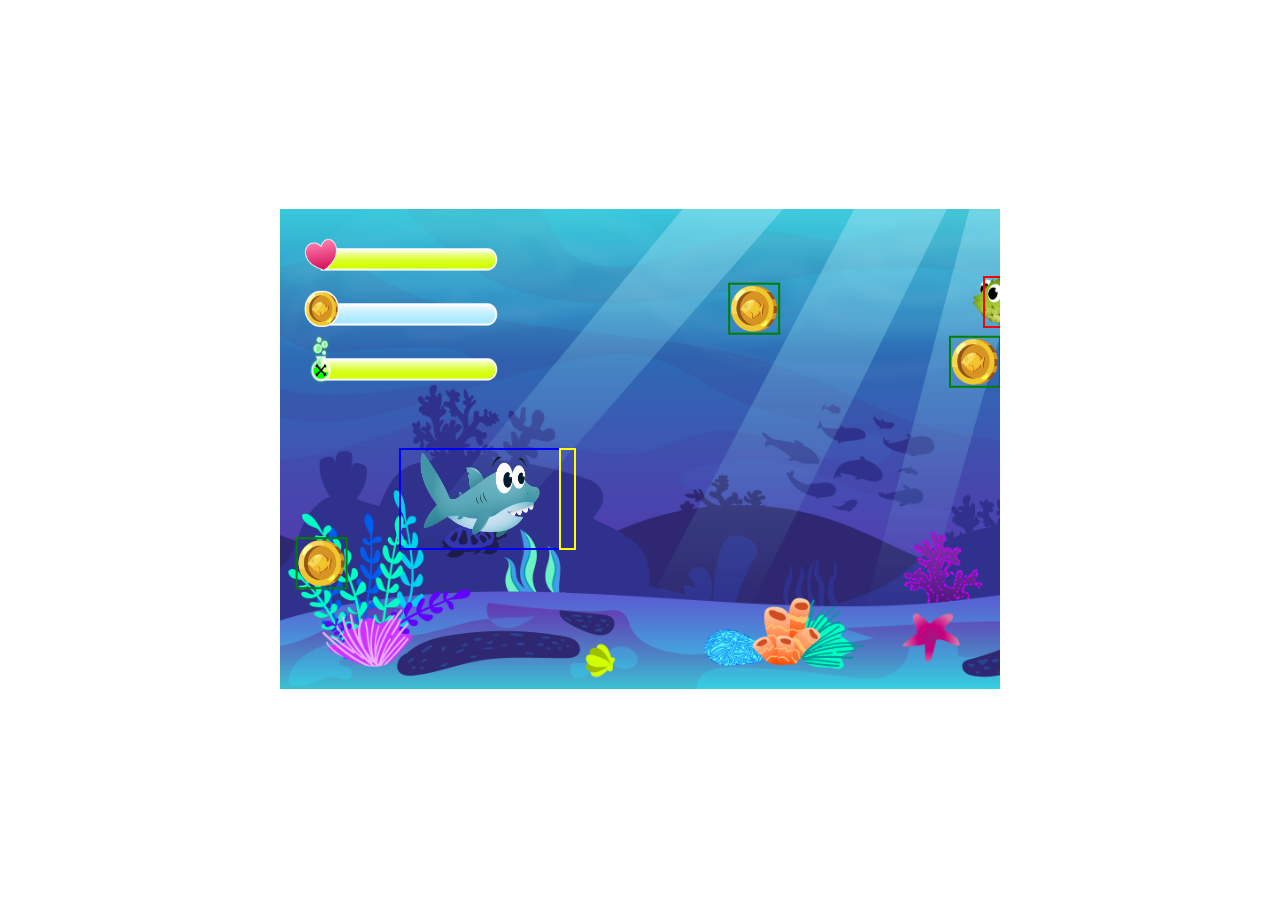
==== index.html @ baff00b7 "tail attack completes fully, hitboxes and collision physics added, hurt animation, bubble shoot with" ====
<!doctype html>
<html lang="en">
  <head>
    <meta charset="UTF-8" />
    <meta name="viewport" content="width=device-width, initial-scale=1.0" />
    <title>Document</title>

    <link rel="stylesheet" href="./style.css" />

    <script src="./scripts/models/drawableObject.class.js"></script>
     <script src="./scripts/models/statusbar.class.js"></script>
     <script src="./scripts/models/moveableObject.class.js"></script>
     <script src="./scripts/models/background.class.js"></script>
     <script src="./scripts/models/character.class.js"></script>
     <script src="./scripts/models/enemy.class.js"></script>
     <script src="./scripts/models/bubble.class.js"></script>
     <script src="./scripts/models/coin.class.js"></script>

     <script src="./levels/level1.js"></script>
    <script src="./scripts/models/world.class.js"></script>
    
    
    <script src="./scripts/models/keyboard.class.js"></script>
    <script src="./scripts/game.js"></script>
    
  </head>
  <body onload="init()">
    <div class="canvas-wrapper">
      <canvas id="canvas" height="480" width="720"></canvas>
    </div>
  </body>
</html>
---- style.css ----
body {
    display: flex;
    flex-direction: column;
    align-items: center;
    height: 98vh;
    justify-content: center;
}

canvas {
    background-color: black;
}


.canvas-wrapper {
    display: flex;
}
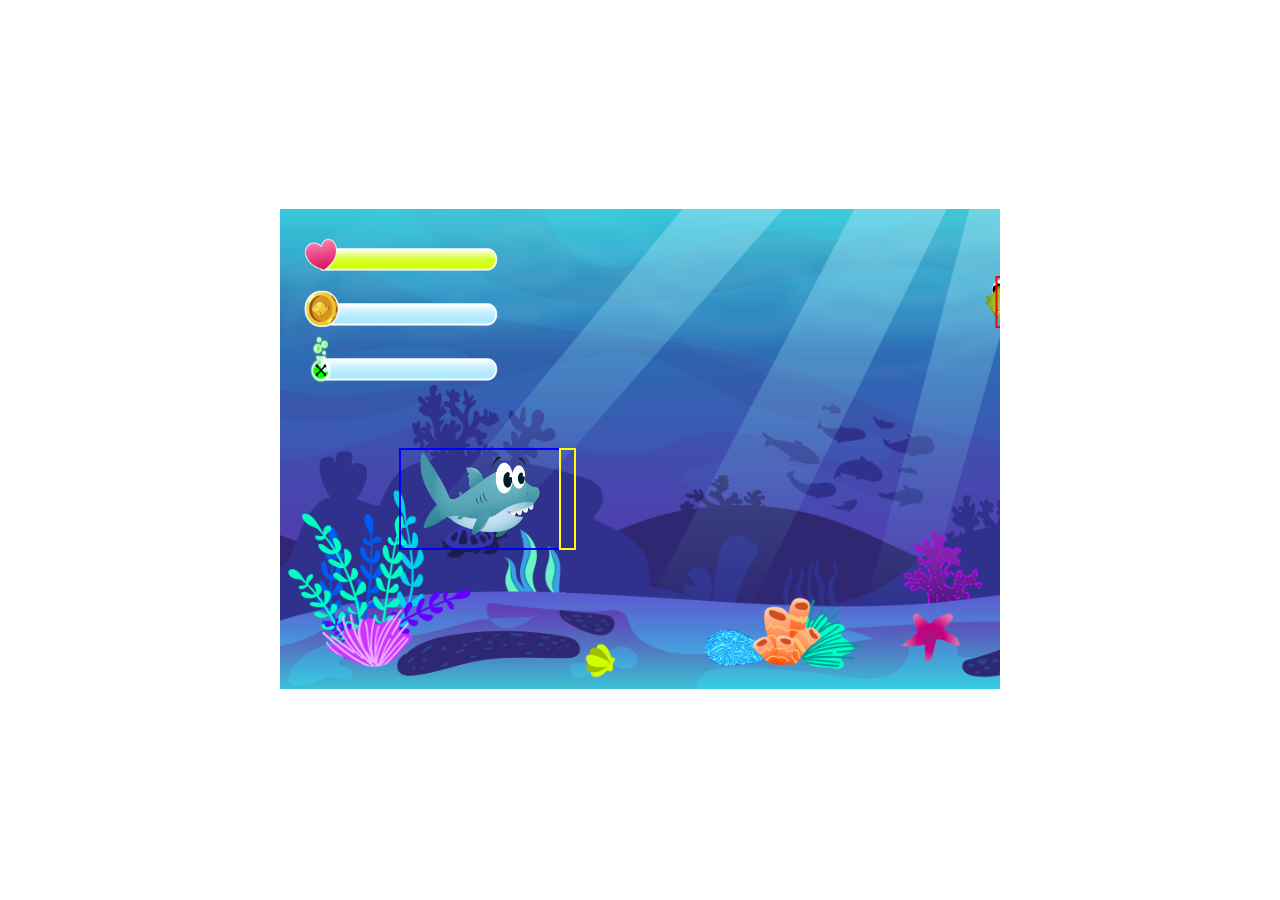
==== commit 64820323: "jellyfish enemies added with electric hit and bubble-only kill, poison bottles drop from fish and fu" ====
--- a/index.html
+++ b/index.html
@@ -15,6 +15,8 @@
      <script src="./scripts/models/enemy.class.js"></script>
      <script src="./scripts/models/bubble.class.js"></script>
      <script src="./scripts/models/coin.class.js"></script>
+     <script src="./scripts/models/jellyfish.class.js"></script>
+     <script src="./scripts/models/poisonbottle.class.js"></script>
 
      <script src="./levels/level1.js"></script>
     <script src="./scripts/models/world.class.js"></script>
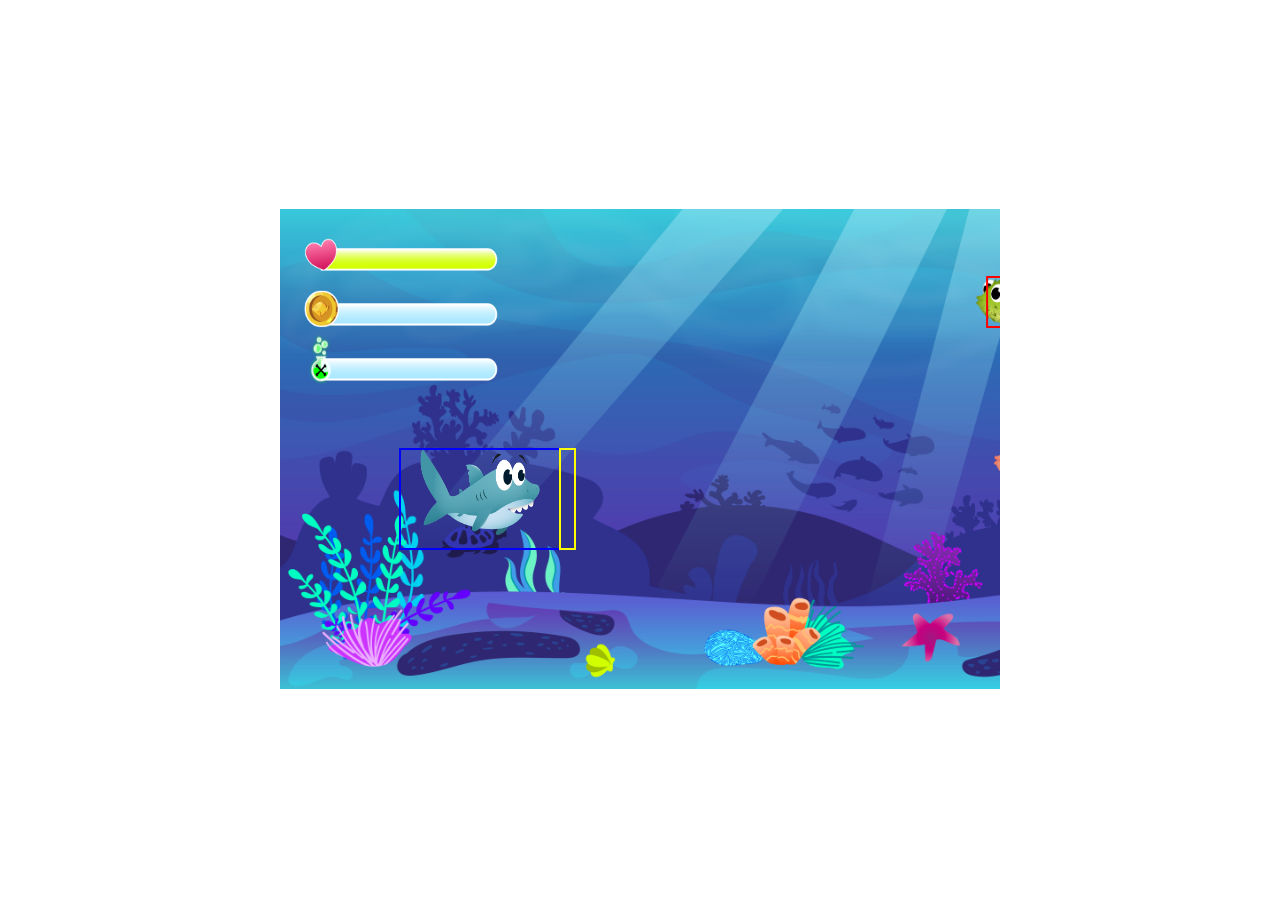
==== commit 9fffbd0e: "final boss whale added at level end with appear delay, attack cycle, hit counter and boss zone that " ====
--- a/index.html
+++ b/index.html
@@ -17,6 +17,7 @@
      <script src="./scripts/models/coin.class.js"></script>
      <script src="./scripts/models/jellyfish.class.js"></script>
      <script src="./scripts/models/poisonbottle.class.js"></script>
+     <script src="./scripts/models/finalenemy.class.js"></script>
 
      <script src="./levels/level1.js"></script>
     <script src="./scripts/models/world.class.js"></script>
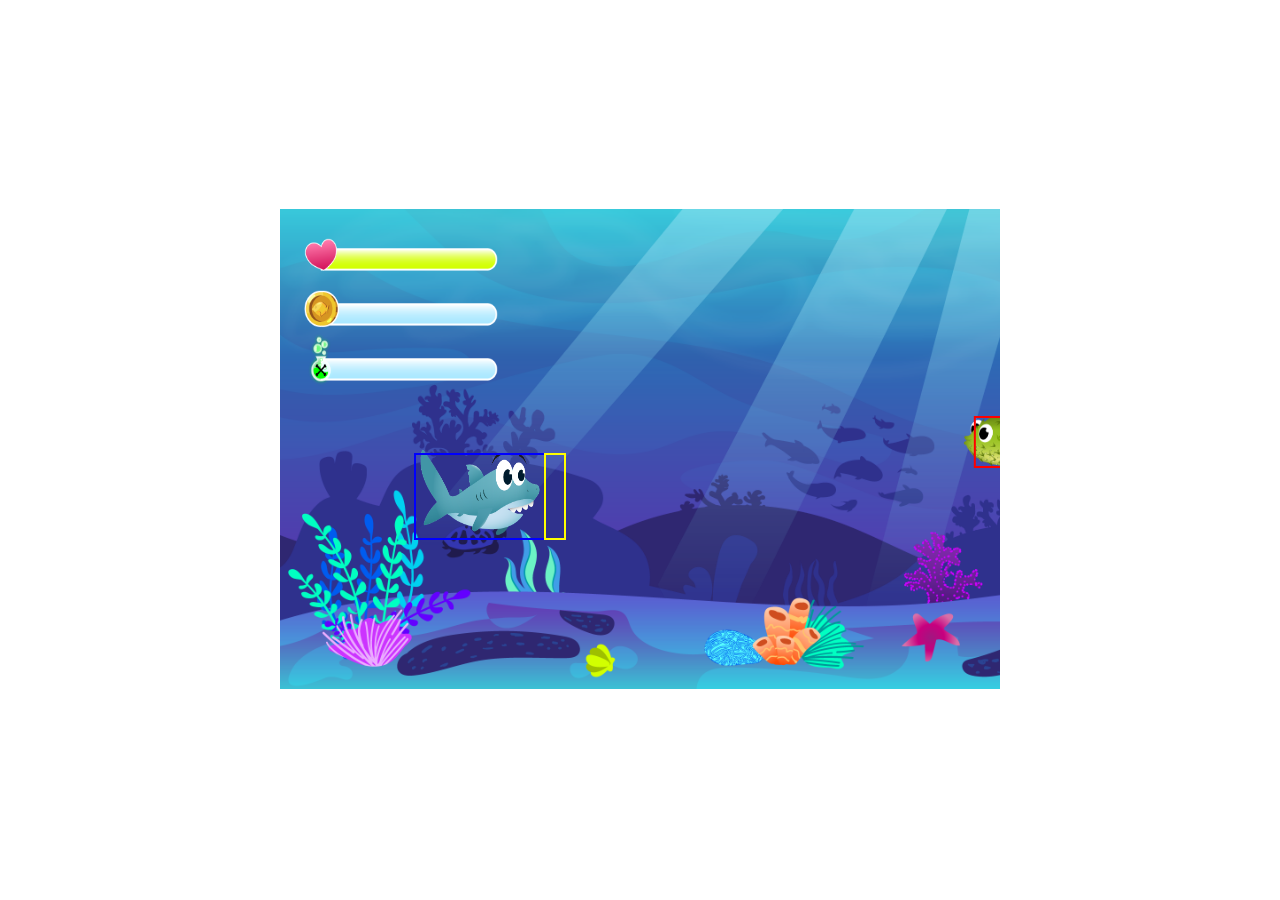
==== commit 31ebff5c: "world.class.js split into smaller functions (one drawObjects and drawHitbox helper instead of repeat" ====
--- a/index.html
+++ b/index.html
@@ -7,6 +7,7 @@
 
     <link rel="stylesheet" href="./style.css" />
 
+    <script src="./scripts/statusBarImages.js"></script>
     <script src="./scripts/models/drawableObject.class.js"></script>
      <script src="./scripts/models/statusbar.class.js"></script>
      <script src="./scripts/models/moveableObject.class.js"></script>
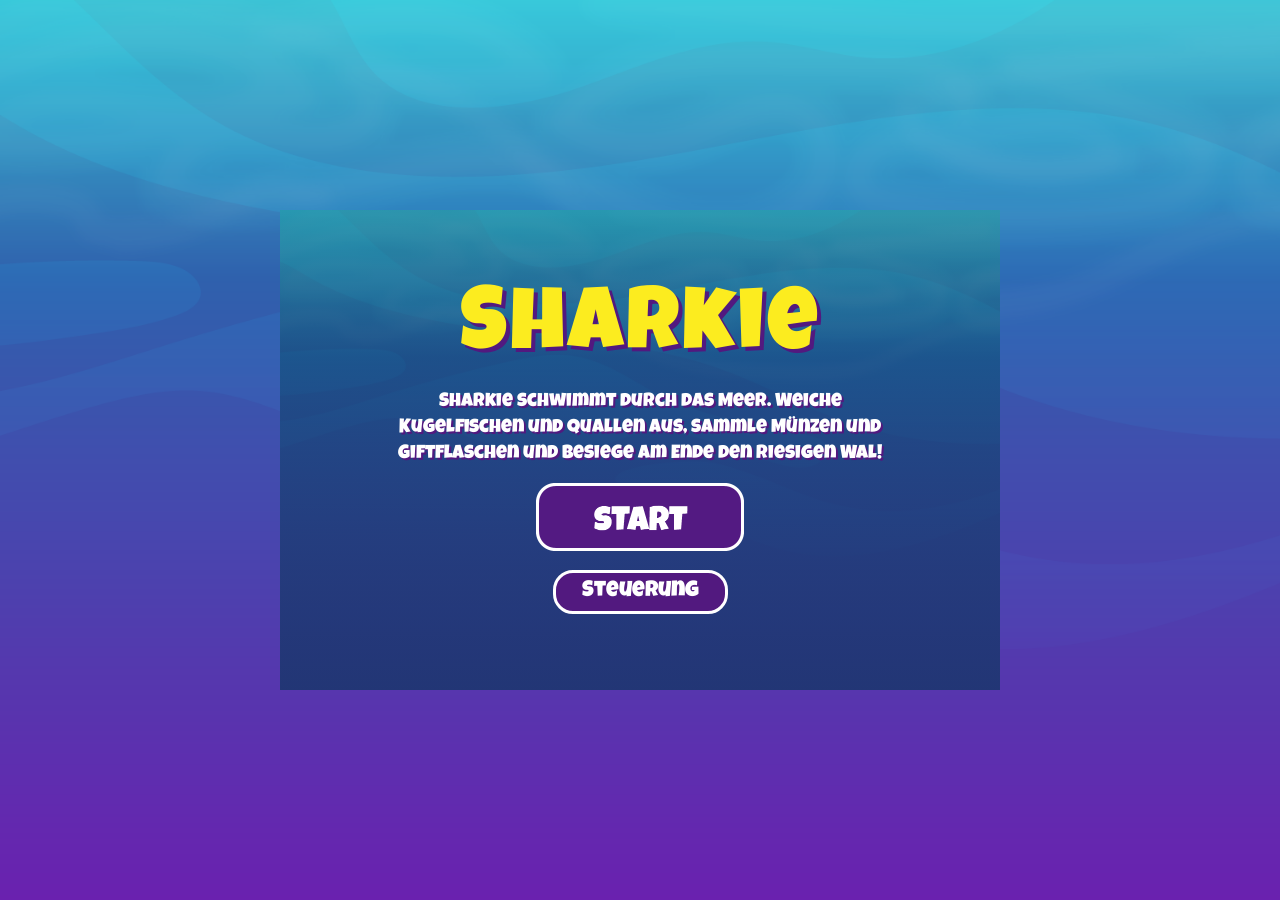
==== commit 9860b3de: "start and end screens with restart, character death animation, hitboxes removed, code cleanup (engli" ====
--- a/index.html
+++ b/index.html
@@ -1,36 +1,76 @@
 <!doctype html>
-<html lang="en">
+<html lang="de">
   <head>
     <meta charset="UTF-8" />
     <meta name="viewport" content="width=device-width, initial-scale=1.0" />
-    <title>Document</title>
+    <title>Sharkie</title>
 
     <link rel="stylesheet" href="./style.css" />
 
+    <script src="./scripts/timers.js"></script>
     <script src="./scripts/statusBarImages.js"></script>
+    <script src="./scripts/characterImages.js"></script>
     <script src="./scripts/models/drawableObject.class.js"></script>
-     <script src="./scripts/models/statusbar.class.js"></script>
-     <script src="./scripts/models/moveableObject.class.js"></script>
-     <script src="./scripts/models/background.class.js"></script>
-     <script src="./scripts/models/character.class.js"></script>
-     <script src="./scripts/models/enemy.class.js"></script>
-     <script src="./scripts/models/bubble.class.js"></script>
-     <script src="./scripts/models/coin.class.js"></script>
-     <script src="./scripts/models/jellyfish.class.js"></script>
-     <script src="./scripts/models/poisonbottle.class.js"></script>
-     <script src="./scripts/models/finalenemy.class.js"></script>
+    <script src="./scripts/models/statusbar.class.js"></script>
+    <script src="./scripts/models/moveableObject.class.js"></script>
+    <script src="./scripts/models/background.class.js"></script>
+    <script src="./scripts/models/character.class.js"></script>
+    <script src="./scripts/models/enemy.class.js"></script>
+    <script src="./scripts/models/bubble.class.js"></script>
+    <script src="./scripts/models/coin.class.js"></script>
+    <script src="./scripts/models/jellyfish.class.js"></script>
+    <script src="./scripts/models/poisonbottle.class.js"></script>
+    <script src="./scripts/models/finalenemy.class.js"></script>
 
-     <script src="./levels/level1.js"></script>
+    <script src="./scripts/models/level.class.js"></script>
+    <script src="./levels/level1.js"></script>
+    <script src="./scripts/models/collisionHandler.class.js"></script>
     <script src="./scripts/models/world.class.js"></script>
-    
-    
+
     <script src="./scripts/models/keyboard.class.js"></script>
     <script src="./scripts/game.js"></script>
-    
   </head>
   <body onload="init()">
     <div class="canvas-wrapper">
       <canvas id="canvas" height="480" width="720"></canvas>
+
+      <section id="startScreen" class="screen start-screen">
+        <h1 class="game-title">Sharkie</h1>
+        <p class="story">
+          Sharkie schwimmt durch das Meer. Weiche Kugelfischen und Quallen aus, sammle Münzen und Giftflaschen
+          und besiege am Ende den riesigen Wal!
+        </p>
+        <button class="image-button" onclick="startGame()">
+          <img src="graphics/6.Botones/Start/1.png" alt="Start" width="208" />
+        </button>
+        <button class="text-button" onclick="openControls()">Steuerung</button>
+      </section>
+
+      <section id="endScreen" class="screen end-screen hidden">
+        <img id="gameOverTitle" src="graphics/6.Botones/Tittles/Game Over/Recurso 9.png" alt="Game Over" width="480" />
+        <img id="winTitle" class="hidden" src="graphics/6.Botones/Tittles/You win/Recurso 19.png" alt="You win" width="400" />
+        <button class="image-button" onclick="startGame()">
+          <img src="graphics/6.Botones/Try again/Recurso 15.png" alt="Try again" width="260" />
+        </button>
+        <button class="text-button" onclick="backToMenu()">Hauptmenü</button>
+      </section>
     </div>
+
+    <dialog id="controlsDialog">
+      <button class="close-button" onclick="closeControls()" aria-label="Schließen">&#10005;</button>
+      <h2>Steuerung</h2>
+      <div class="control-row">
+        <img class="key-arrows" src="graphics/6.Botones/Key/arrow keys.png" alt="Pfeiltasten" />
+        <span>Schwimmen</span>
+      </div>
+      <div class="control-row">
+        <img src="graphics/6.Botones/Key/D key.png" alt="Taste D" />
+        <span>Schwanzattacke gegen Kugelfische</span>
+      </div>
+      <div class="control-row">
+        <img src="graphics/6.Botones/Key/Space Bar key.png" alt="Leertaste" />
+        <span>Blase schießen: besiegt Quallen, mit Gift gefüllt auch den Wal</span>
+      </div>
+    </dialog>
   </body>
 </html>
--- a/style.css
+++ b/style.css
@@ -1,16 +1,146 @@
+@font-face {
+    font-family: 'Luckiest Guy';
+    src: url('./fonts/LuckiestGuy-Regular.ttf') format('truetype');
+}
+
+:root {
+    --purple: #52197f;
+    --yellow: #fcec1f;
+    --lavender: #bdb8d2;
+}
+
 body {
     display: flex;
     flex-direction: column;
     align-items: center;
     height: 98vh;
     justify-content: center;
+    margin: 0;
+    padding: 1vh 0;
+    font-family: 'Luckiest Guy', Arial, sans-serif;
+    background: #0a3d62 url('./graphics/3. Background/Layers/5. Water/D1.png') center / cover no-repeat;
 }
 
 canvas {
     background-color: black;
 }
 
+.canvas-wrapper {
+    position: relative;
+    display: flex;
+}
 
-.canvas-wrapper {
+.hidden {
+    display: none !important;
+}
+
+.screen {
+    position: absolute;
+    inset: 0;
     display: flex;
-}+    flex-direction: column;
+    align-items: center;
+    justify-content: center;
+    gap: 16px;
+    text-align: center;
+}
+
+.start-screen {
+    background: linear-gradient(rgba(10, 61, 98, 0.35), rgba(10, 61, 98, 0.75)), url('./graphics/3. Background/Layers/5. Water/D1.png') center / cover;
+}
+
+.end-screen {
+    background: rgba(10, 30, 60, 0.65);
+}
+
+.game-title {
+    margin: 0;
+    font-size: 88px;
+    font-weight: normal;
+    letter-spacing: 3px;
+    color: var(--yellow);
+    text-shadow: 4px 4px 0 var(--purple);
+}
+
+.story {
+    max-width: 520px;
+    margin: 0;
+    font-size: 19px;
+    line-height: 1.35;
+    color: #fff;
+    text-shadow: 2px 2px 0 var(--purple);
+}
+
+.image-button {
+    padding: 0;
+    border: none;
+    background: none;
+    cursor: pointer;
+    transition: transform 0.15s;
+}
+
+.text-button {
+    padding: 8px 26px;
+    border: 3px solid #fff;
+    border-radius: 20px;
+    background: var(--purple);
+    color: #fff;
+    font-family: inherit;
+    font-size: 22px;
+    cursor: pointer;
+    transition: transform 0.15s;
+}
+
+.image-button:hover,
+.text-button:hover {
+    transform: scale(1.06);
+}
+
+dialog {
+    max-width: 560px;
+    padding: 24px 32px 28px;
+    border: 4px solid #fff;
+    border-radius: 28px;
+    background: var(--lavender);
+    color: var(--purple);
+    font-family: 'Luckiest Guy', Arial, sans-serif;
+}
+
+dialog::backdrop {
+    background: rgba(0, 0, 0, 0.6);
+}
+
+dialog h2 {
+    margin: 0 0 16px;
+    font-size: 34px;
+    font-weight: normal;
+    text-align: center;
+}
+
+.close-button {
+    position: absolute;
+    top: 10px;
+    right: 14px;
+    border: none;
+    background: none;
+    color: var(--purple);
+    font-size: 26px;
+    cursor: pointer;
+}
+
+.control-row {
+    display: flex;
+    align-items: center;
+    gap: 20px;
+    margin-top: 14px;
+    font-size: 19px;
+}
+
+.control-row img {
+    width: 120px;
+    flex-shrink: 0;
+}
+
+.control-row .key-arrows {
+    width: 100px;
+}
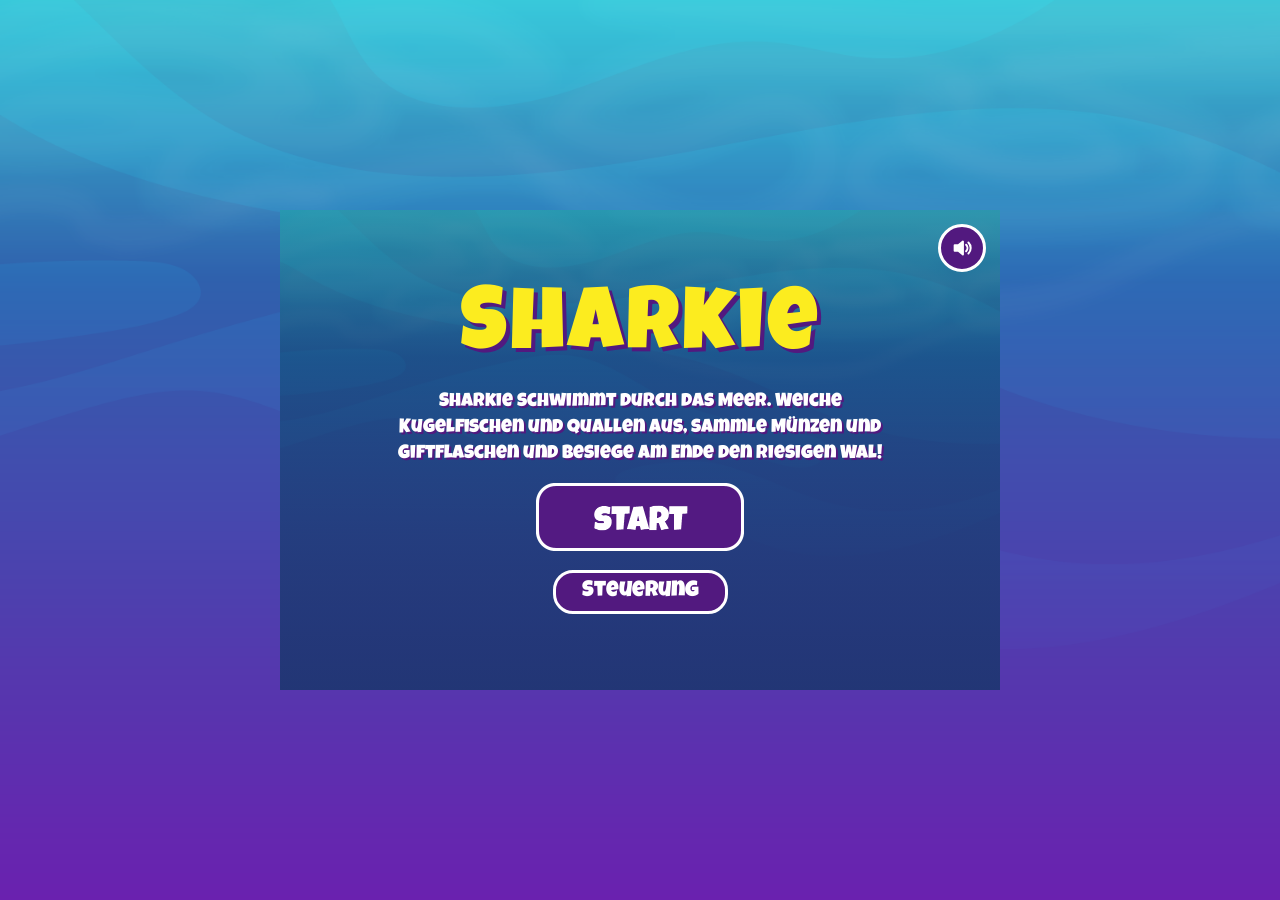
==== commit 75d98868: "mute button added" ====
--- a/index.html
+++ b/index.html
@@ -7,6 +7,7 @@
 
     <link rel="stylesheet" href="./style.css" />
 
+    <script src="./scripts/sounds.js"></script>
     <script src="./scripts/timers.js"></script>
     <script src="./scripts/statusBarImages.js"></script>
     <script src="./scripts/characterImages.js"></script>
@@ -34,6 +35,19 @@
     <div class="canvas-wrapper">
       <canvas id="canvas" height="480" width="720"></canvas>
 
+      <div class="touch-controls">
+        <div class="touch-pad">
+          <button class="touch-button touch-up" data-key="ArrowUp" aria-label="Hoch">&#9650;</button>
+          <button class="touch-button touch-left" data-key="ArrowLeft" aria-label="Links">&#9664;</button>
+          <button class="touch-button touch-right" data-key="ArrowRight" aria-label="Rechts">&#9654;</button>
+          <button class="touch-button touch-down" data-key="ArrowDown" aria-label="Runter">&#9660;</button>
+        </div>
+        <div class="touch-actions">
+          <button class="touch-button" data-key="d" aria-label="Schwanzattacke">D</button>
+          <button class="touch-button" data-key=" " aria-label="Blase schießen">&#9675;</button>
+        </div>
+      </div>
+
       <section id="startScreen" class="screen start-screen">
         <h1 class="game-title">Sharkie</h1>
         <p class="story">
@@ -41,19 +55,28 @@
           und besiege am Ende den riesigen Wal!
         </p>
         <button class="image-button" onclick="startGame()">
-          <img src="graphics/6.Botones/Start/1.png" alt="Start" width="208" />
+          <img class="start-image" src="graphics/6.Botones/Start/1.png" alt="Start" width="208" />
         </button>
         <button class="text-button" onclick="openControls()">Steuerung</button>
       </section>
 
       <section id="endScreen" class="screen end-screen hidden">
-        <img id="gameOverTitle" src="graphics/6.Botones/Tittles/Game Over/Recurso 9.png" alt="Game Over" width="480" />
-        <img id="winTitle" class="hidden" src="graphics/6.Botones/Tittles/You win/Recurso 19.png" alt="You win" width="400" />
+        <img id="gameOverTitle" class="game-over-image" src="graphics/6.Botones/Tittles/Game Over/Recurso 9.png" alt="Game Over" width="480" />
+        <img id="winTitle" class="win-image hidden" src="graphics/6.Botones/Tittles/You win/Recurso 19.png" alt="You win" width="400" />
         <button class="image-button" onclick="startGame()">
-          <img src="graphics/6.Botones/Try again/Recurso 15.png" alt="Try again" width="260" />
+          <img class="try-again-image" src="graphics/6.Botones/Try again/Recurso 15.png" alt="Try again" width="260" />
         </button>
         <button class="text-button" onclick="backToMenu()">Hauptmenü</button>
       </section>
+
+      <button class="mute-button" onclick="handleMuteClick(event)">
+        <img id="muteIcon" src="graphics/icons/sound-on.svg" alt="Ton ausschalten" />
+      </button>
+    </div>
+
+    <div class="rotate-hint">
+      <span class="rotate-icon">&#10227;</span>
+      <p>Bitte dreh dein Gerät ins Querformat</p>
     </div>
 
     <dialog id="controlsDialog">
@@ -69,7 +92,7 @@
       </div>
       <div class="control-row">
         <img src="graphics/6.Botones/Key/Space Bar key.png" alt="Leertaste" />
-        <span>Blase schießen: besiegt Quallen, mit Gift gefüllt auch den Wal</span>
+        <span>Blase schießen: besiegt Quallen und den Wal</span>
       </div>
     </dialog>
   </body>
--- a/style.css
+++ b/style.css
@@ -13,26 +13,33 @@
     display: flex;
     flex-direction: column;
     align-items: center;
-    height: 98vh;
+    height: 100vh;
+    height: 100dvh;
     justify-content: center;
     margin: 0;
-    padding: 1vh 0;
+    overflow: hidden;
     font-family: 'Luckiest Guy', Arial, sans-serif;
     background: #0a3d62 url('./graphics/3. Background/Layers/5. Water/D1.png') center / cover no-repeat;
 }
 
-canvas {
-    background-color: black;
-}
 
 .canvas-wrapper {
     position: relative;
     display: flex;
+    width: min(720px, 100vw, 150dvh);
+}
+
+canvas {
+    width: 100%;
+    height: auto;
+    aspect-ratio: 3 / 2;
+    background-color: black;
 }
 
 .hidden {
     display: none !important;
 }
+
 
 .screen {
     position: absolute;
@@ -63,12 +70,28 @@
 }
 
 .story {
-    max-width: 520px;
+    max-width: 518px;
     margin: 0;
     font-size: 19px;
     line-height: 1.35;
     color: #fff;
     text-shadow: 2px 2px 0 var(--purple);
+}
+
+.start-image {
+    width: 208px;
+}
+
+.game-over-image {
+    width: 480px;
+}
+
+.win-image {
+    width: 400px;
+}
+
+.try-again-image {
+    width: 260px;
 }
 
 .image-button {
@@ -91,13 +114,102 @@
     transition: transform 0.15s;
 }
 
+.mute-button {
+    position: absolute;
+    top: 14px;
+    right: 14px;
+    z-index: 1;
+    width: 48px;
+    height: 48px;
+    padding: 10px;
+    border: 3px solid #fff;
+    border-radius: 50%;
+    background: var(--purple);
+    cursor: pointer;
+    transition: transform 0.15s;
+}
+
+.mute-button img {
+    display: block;
+    width: 100%;
+    height: 100%;
+}
+
 .image-button:hover,
-.text-button:hover {
+.text-button:hover,
+.mute-button:hover {
     transform: scale(1.06);
 }
 
+
+.touch-controls {
+    display: none;
+    position: absolute;
+    left: 14px;
+    right: 14px;
+    bottom: 14px;
+    justify-content: space-between;
+    align-items: flex-end;
+    pointer-events: none;
+}
+
+.touch-pad {
+    display: grid;
+    grid-template-columns: repeat(3, 1fr);
+    grid-template-rows: repeat(3, 1fr);
+}
+
+.touch-up { grid-area: 1 / 2; }
+.touch-left { grid-area: 2 / 1; }
+.touch-right { grid-area: 2 / 3; }
+.touch-down { grid-area: 3 / 2; }
+
+.touch-actions {
+    display: flex;
+    gap: 22px;
+}
+
+.touch-button {
+    width: 58px;
+    height: 58px;
+    border: 2px solid rgba(255, 255, 255, 0.8);
+    border-radius: 50%;
+    background: rgba(82, 25, 127, 0.55);
+    color: #fff;
+    font-family: inherit;
+    font-size: 25px;
+    pointer-events: auto;
+    touch-action: none;
+    user-select: none;
+    -webkit-user-select: none;
+    -webkit-touch-callout: none;
+}
+
+.touch-button:active {
+    background: rgba(82, 25, 127, 0.9);
+}
+
+.rotate-hint {
+    display: none;
+    flex-direction: column;
+    align-items: center;
+    gap: 12px;
+    padding: 24px;
+    color: #fff;
+    font-size: 24px;
+    text-align: center;
+    text-shadow: 2px 2px 0 var(--purple);
+}
+
+.rotate-icon {
+    font-size: 72px;
+    color: var(--yellow);
+}
+
 dialog {
-    max-width: 560px;
+    max-width: min(560px, 85vw);
+    max-height: 85dvh;
+    overflow-y: auto;
     padding: 24px 32px 28px;
     border: 4px solid #fff;
     border-radius: 28px;
@@ -144,3 +256,108 @@
 .control-row .key-arrows {
     width: 100px;
 }
+
+
+@media (pointer: coarse) {
+    .touch-controls {
+        display: flex;
+    }
+}
+
+
+@media (pointer: coarse) and (orientation: portrait) {
+    .canvas-wrapper {
+        display: none;
+    }
+
+    .rotate-hint {
+        display: flex;
+    }
+}
+
+
+@media (max-width: 700px), (max-height: 500px) {
+    dialog {
+        padding: 16px 20px;
+    }
+
+    dialog h2 {
+        margin-bottom: 8px;
+        font-size: 24px;
+    }
+
+    .control-row {
+        gap: 12px;
+        margin-top: 8px;
+        font-size: 15px;
+    }
+
+    .control-row img {
+        width: 80px;
+    }
+
+    .control-row .key-arrows {
+        width: 66px;
+    }
+
+    .screen {
+        gap: 8px;
+    }
+
+    .game-title {
+        font-size: 52px;
+        text-shadow: 3px 3px 0 var(--purple);
+    }
+
+    .story {
+        max-width: 90%;
+        font-size: 12px;
+    }
+
+    .start-image {
+        width: 130px;
+    }
+
+    .game-over-image {
+        width: 300px;
+    }
+
+    .win-image {
+        width: 250px;
+    }
+
+    .try-again-image {
+        width: 170px;
+    }
+
+    .text-button {
+        padding: 4px 16px;
+        border-width: 2px;
+        font-size: 14px;
+    }
+
+    .touch-controls {
+        left: 8px;
+        right: 8px;
+        bottom: 8px;
+    }
+
+    .touch-actions {
+        gap: 12px;
+    }
+
+    .touch-button {
+        width: 40px;
+        height: 40px;
+        font-size: 17px;
+    }
+
+    .mute-button {
+        top: 8px;
+        right: 8px;
+        width: 34px;
+        height: 34px;
+        padding: 6px;
+        border-width: 2px;
+    }
+}
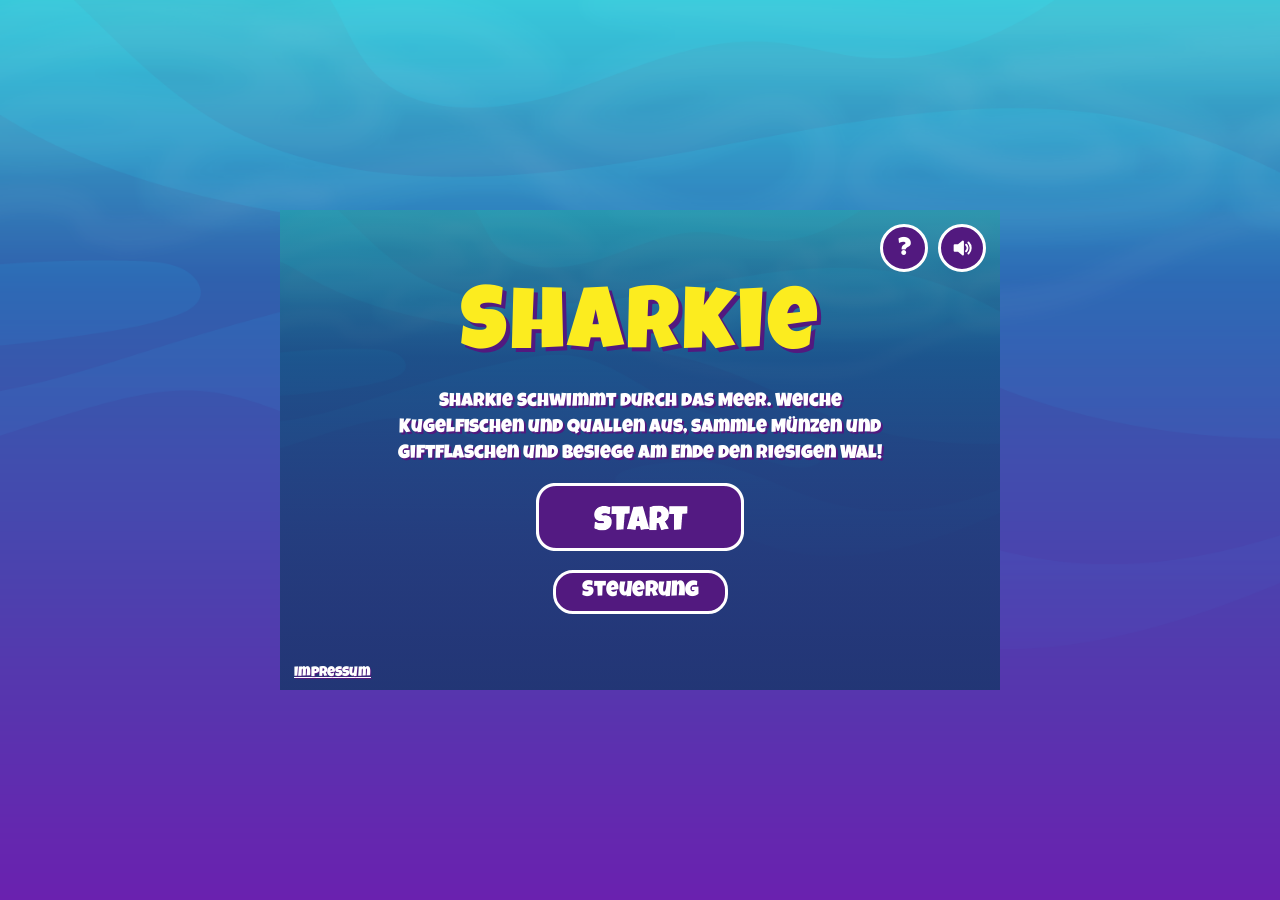
==== commit 7e83f245: "backbutton added to leave the game, impressum filled with real datas" ====
--- a/index.html
+++ b/index.html
@@ -11,24 +11,24 @@
     <script src="./scripts/timers.js"></script>
     <script src="./scripts/statusBarImages.js"></script>
     <script src="./scripts/characterImages.js"></script>
-    <script src="./scripts/models/drawableObject.class.js"></script>
-    <script src="./scripts/models/statusbar.class.js"></script>
-    <script src="./scripts/models/moveableObject.class.js"></script>
-    <script src="./scripts/models/background.class.js"></script>
-    <script src="./scripts/models/character.class.js"></script>
-    <script src="./scripts/models/enemy.class.js"></script>
-    <script src="./scripts/models/bubble.class.js"></script>
-    <script src="./scripts/models/coin.class.js"></script>
-    <script src="./scripts/models/jellyfish.class.js"></script>
-    <script src="./scripts/models/poisonbottle.class.js"></script>
-    <script src="./scripts/models/finalenemy.class.js"></script>
+    <script src="./scripts/classes/drawableObject.class.js"></script>
+    <script src="./scripts/classes/statusbar.class.js"></script>
+    <script src="./scripts/classes/moveableObject.class.js"></script>
+    <script src="./scripts/classes/background.class.js"></script>
+    <script src="./scripts/classes/character.class.js"></script>
+    <script src="./scripts/classes/enemy.class.js"></script>
+    <script src="./scripts/classes/bubble.class.js"></script>
+    <script src="./scripts/classes/coin.class.js"></script>
+    <script src="./scripts/classes/jellyfish.class.js"></script>
+    <script src="./scripts/classes/poisonbottle.class.js"></script>
+    <script src="./scripts/classes/finalenemy.class.js"></script>
 
-    <script src="./scripts/models/level.class.js"></script>
+    <script src="./scripts/classes/level.class.js"></script>
     <script src="./levels/level1.js"></script>
-    <script src="./scripts/models/collisionHandler.class.js"></script>
-    <script src="./scripts/models/world.class.js"></script>
+    <script src="./scripts/classes/collisionHandler.class.js"></script>
+    <script src="./scripts/classes/world.class.js"></script>
 
-    <script src="./scripts/models/keyboard.class.js"></script>
+    <script src="./scripts/classes/keyboard.class.js"></script>
     <script src="./scripts/game.js"></script>
   </head>
   <body onload="init()">
@@ -58,6 +58,7 @@
           <img class="start-image" src="graphics/6.Botones/Start/1.png" alt="Start" width="208" />
         </button>
         <button class="text-button" onclick="openControls()">Steuerung</button>
+        <a class="impressum-link" href="impressum.html">Impressum</a>
       </section>
 
       <section id="endScreen" class="screen end-screen hidden">
@@ -69,9 +70,13 @@
         <button class="text-button" onclick="backToMenu()">Hauptmenü</button>
       </section>
 
-      <button class="mute-button" onclick="handleMuteClick(event)">
-        <img id="muteIcon" src="graphics/icons/sound-on.svg" alt="Ton ausschalten" />
-      </button>
+      <div class="corner-buttons">
+        <button id="exitButton" class="round-button hidden" onclick="backToMenu()" aria-label="Zum Hauptmenü">&#10005;</button>
+        <button class="round-button" onclick="openControls()" aria-label="Steuerung anzeigen">?</button>
+        <button class="round-button" onclick="handleMuteClick(event)">
+          <img id="muteIcon" src="graphics/icons/sound-on.svg" alt="Ton ausschalten" />
+        </button>
+      </div>
     </div>
 
     <div class="rotate-hint">
--- a/style.css
+++ b/style.css
@@ -114,22 +114,40 @@
     transition: transform 0.15s;
 }
 
-.mute-button {
+.impressum-link {
+    position: absolute;
+    bottom: 10px;
+    left: 14px;
+    color: #fff;
+    font-size: 14px;
+    text-shadow: 1px 1px 0 var(--purple);
+}
+
+.corner-buttons {
     position: absolute;
     top: 14px;
     right: 14px;
     z-index: 1;
+    display: flex;
+    gap: 10px;
+}
+
+.round-button {
     width: 48px;
     height: 48px;
     padding: 10px;
     border: 3px solid #fff;
     border-radius: 50%;
     background: var(--purple);
+    color: #fff;
+    font-family: inherit;
+    font-size: 24px;
+    line-height: 1;
     cursor: pointer;
     transition: transform 0.15s;
 }
 
-.mute-button img {
+.round-button img {
     display: block;
     width: 100%;
     height: 100%;
@@ -137,7 +155,7 @@
 
 .image-button:hover,
 .text-button:hover,
-.mute-button:hover {
+.round-button:hover {
     transform: scale(1.06);
 }
 
@@ -352,12 +370,23 @@
         font-size: 17px;
     }
 
-    .mute-button {
+    .corner-buttons {
         top: 8px;
         right: 8px;
+        gap: 6px;
+    }
+
+    .round-button {
         width: 34px;
         height: 34px;
         padding: 6px;
         border-width: 2px;
-    }
-}
+        font-size: 17px;
+    }
+
+    .impressum-link {
+        bottom: 6px;
+        left: 8px;
+        font-size: 11px;
+    }
+}
